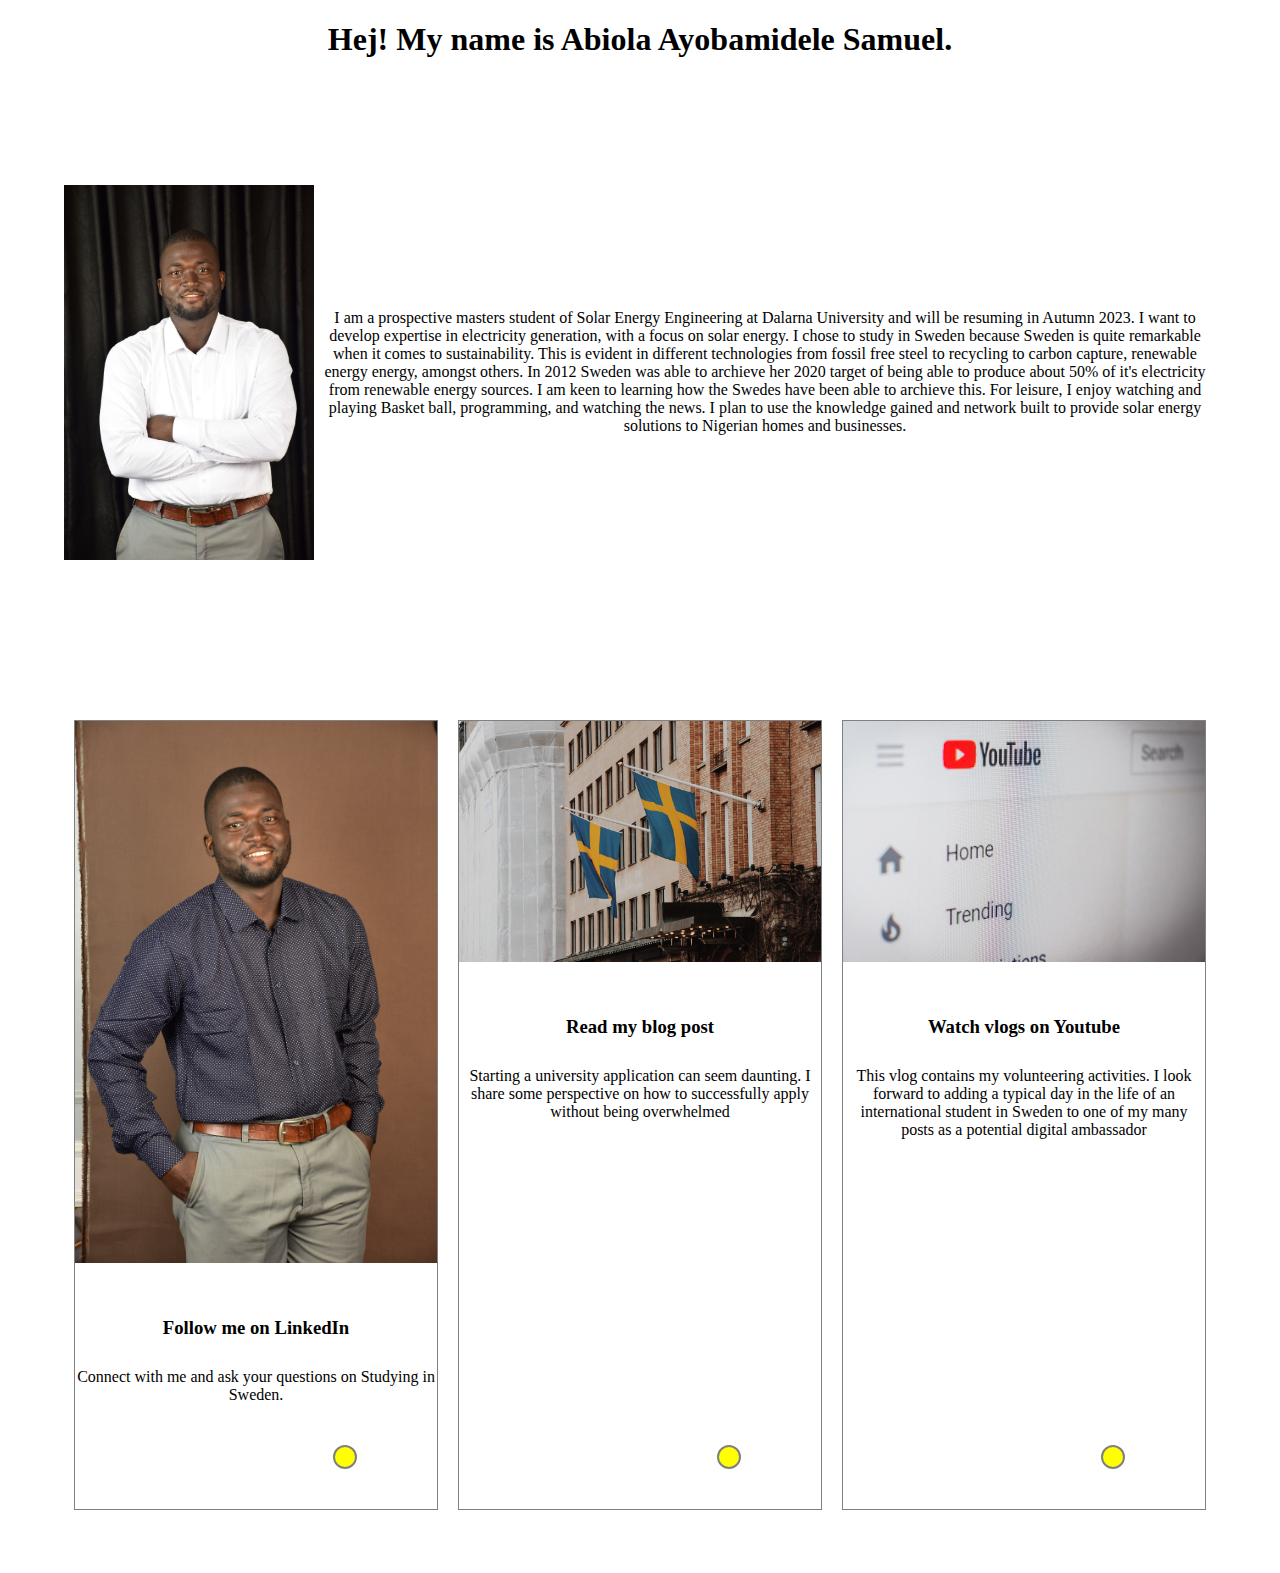
==== index.html @ f82573fe "Add files" ====
<!DOCTYPE html>
<html lang="en">
<head>
    <meta charset="UTF-8">
    <meta name="viewport" content="width=device-width, initial-scale=1.0">
    <link rel="stylesheet" href="style.css">
    <link rel="stylesheet" href="https://cdnjs.cloudflare.com/ajax/libs/font-awesome/6.4.2/css/all.min.css" integrity="sha512-z3gLpd7yknf1YoNbCzqRKc4qyor8gaKU1qmn+CShxbuBusANI9QpRohGBreCFkKxLhei6S9CQXFEbbKuqLg0DA==" crossorigin="anonymous" referrerpolicy="no-referrer" />
    <title>Blog</title>
</head>
<body>
    <h1>Hej! My name is Abiola Ayobamidele Samuel.</h1>
    <div class="bio-container">
       
        <div class="bio">
            <img src="img.jpeg" alt="Picture of Abiola Ayobamidele">
            <p>I am a prospective masters student of Solar Energy Engineering at Dalarna University and will be resuming in Autumn 2023. I want to develop expertise in electricity generation, with a focus on solar energy.
            I chose to study in Sweden because Sweden is quite remarkable when it comes to sustainability. This is evident in different technologies from fossil free steel to recycling to carbon capture, renewable energy energy, amongst others. In 2012 Sweden was able to archieve her 2020 target of being able to produce about 50% of it's electricity from renewable energy sources. I am keen to learning how the Swedes have been able to archieve this.
            For leisure, I enjoy watching and playing Basket ball, programming, and watching the news.
            I plan to use the knowledge gained and network built to provide solar energy solutions to Nigerian homes and businesses.
            </p>

        </div>
        
    </div>
    <div class="container">
        <div class="main">


            <div class="panel">
                <div class="image">
    
                <img src="image.jpg" alt="Picture of Abiola Ayobamidele">
                </div>
            
                <div class="content">
    
                <h3>Follow me on LinkedIn</h3>
                <p>Connect with me and ask your questions on Studying in Sweden.</p>
                <i class="fa-solid fa-arrow-right circle"></i>
    
                </div>
    
            </div>
            <div class="panel">
                <div class="image">
                    <img src="study in Sweden 2.jpg" alt="Image containing two flags of Sweden">
                </div>
                <div class="content">
                    <h3>Read my blog post</h3>
                <p>Starting a university application can seem daunting. I share some perspective on how to successfully apply without being overwhelmed</p>
                
                
                </div>
                
                <a href="article.html" title="A-Z of Submitting a successfully application in Swedish Universities"><i class="fa-solid fa-arrow-right circle"></i></a>
                
            </div>
            <div class="panel">
                <div class="image">
                    <img src="youtube.jpg" alt="Image of Youtube page">
                </div>
                <div class="content">
                    <h3>Watch vlogs on Youtube</h3>
                <p>This vlog contains my volunteering activities. I look forward to adding a typical day in the life of an international student in Sweden to one of my many posts as a potential digital ambassador
                </p>
                <a href="https://www.youtube.com/channel/UCTjjCm-isBesX4WohfSpidw" title="My YouTube Channel"><i class="fa-solid fa-arrow-right circle"></i></a>
                
                </div>
                
            </div>
        

        </div>
        
        
    </div>
  
    

    <script src="script.js"></script>
</body>
</html>
---- style.css ----
/*for mobile*/
@media screen and (max-width: 599px) {


*{
    box-sizing: border-box;
}

body{
    
   
   
    
}
h1{
    text-align: center;
}

.bio-container{
 

    display:block
   
}


.bio p{
    display: block;
    margin-left: auto;
    margin-right: auto;
    width: 90%;

   
}
.bio img, .main{
    display: block;
    margin-left: auto;
    margin-right: auto;
    width: 90%;
    
   
}

.main{
    margin-bottom: 100px;
}







.panel{
    width: 80vw;
    margin: 10px;
    border: 1px solid gray;
    position: relative;
    margin-bottom: 25px;
    margin-top: 25px;
}

.content{

   text-align: center;
   
}
.content h3{
    margin-top: 40px;
    padding: 10px;
}
.panel i{
    position: absolute;
    right: 80px;
    bottom: 40px;
    background-color: yellow;
}

.circle{
    border-radius: 50%;
    border: 2px solid gray;
    display: flex;
    justify-content: center;
    align-items: center;
    padding: 10px;
}

.image img{
    max-width: 100%;
    width: 100%;
    height: auto;
    
  
}
}

@media screen and (min-width:600px) and (max-width: 1023px){

body{
    
}

*{
    box-sizing: border-box;
}


h1{
    text-align: center;
}

.bio-container{
 

    display:flex;
    justify-content: center;
    align-items: center;
    height: 65vh;
}

.bio{
    width: 90vw;
    display: flex;
    justify-content: center;
    align-items: center;
}

.bio p{
    text-align: center;
    padding: 10px;
}
.bio img{
    
    width:250px;
}

.container{
    margin: 0;
    display: flex;
    justify-content: center;
    align-items: center;
    height: 100vh;
   
}

.main{
    display: flex;
    width: 90vw;
    height: 90vh;
}

.panel{
    width: 80vw;
    margin: 10px;
    border: 1px solid gray;
    position: relative;
}

.content{

   text-align: center;
   
}
.content h3{
    margin-top: 40px;
    padding: 10px;
}
.panel i{
    position: absolute;
    right: 80px;
    bottom: 40px;
    background-color: yellow;
}

.circle{
    border-radius: 50%;
    border: 2px solid gray;
    display: flex;
    justify-content: center;
    align-items: center;
    padding: 10px;
}

.image img{
    max-width: 100%;
    width: 100%;
    height: auto;
    
  
}

} 

@media screen and (min-width:1024px) {


*{
    box-sizing: border-box;
}

body{
    
   
   
    
}
h1{
    text-align: center;
}

.bio-container{
 

    display:flex;
    justify-content: center;
    align-items: center;
    height: 65vh;
}

.bio{
    width: 90vw;
    display: flex;
    justify-content: center;
    align-items: center;
}

.bio p{
    text-align: center;
    padding: 10px;
}
.bio img{
    
    width:250px;
}

.container{
    margin: 0;
    display: flex;
    justify-content: center;
    align-items: center;
    height: 100vh;
   
}

.main{
    display: flex;
    width: 90vw;
    height: 90vh;
}

.panel{
    width: 80vw;
    margin: 10px;
    border: 1px solid gray;
    position: relative;
}

.content{

   text-align: center;
   
}
.content h3{
    margin-top: 40px;
    padding: 10px;
}
.panel i{
    position: absolute;
    right: 80px;
    bottom: 40px;
    background-color: yellow;
}

.circle{
    border-radius: 50%;
    border: 2px solid gray;
    display: flex;
    justify-content: center;
    align-items: center;
    padding: 10px;
}

.image img{
    max-width: 100%;
    width: 100%;
    height: auto;
    
  
}

    
}
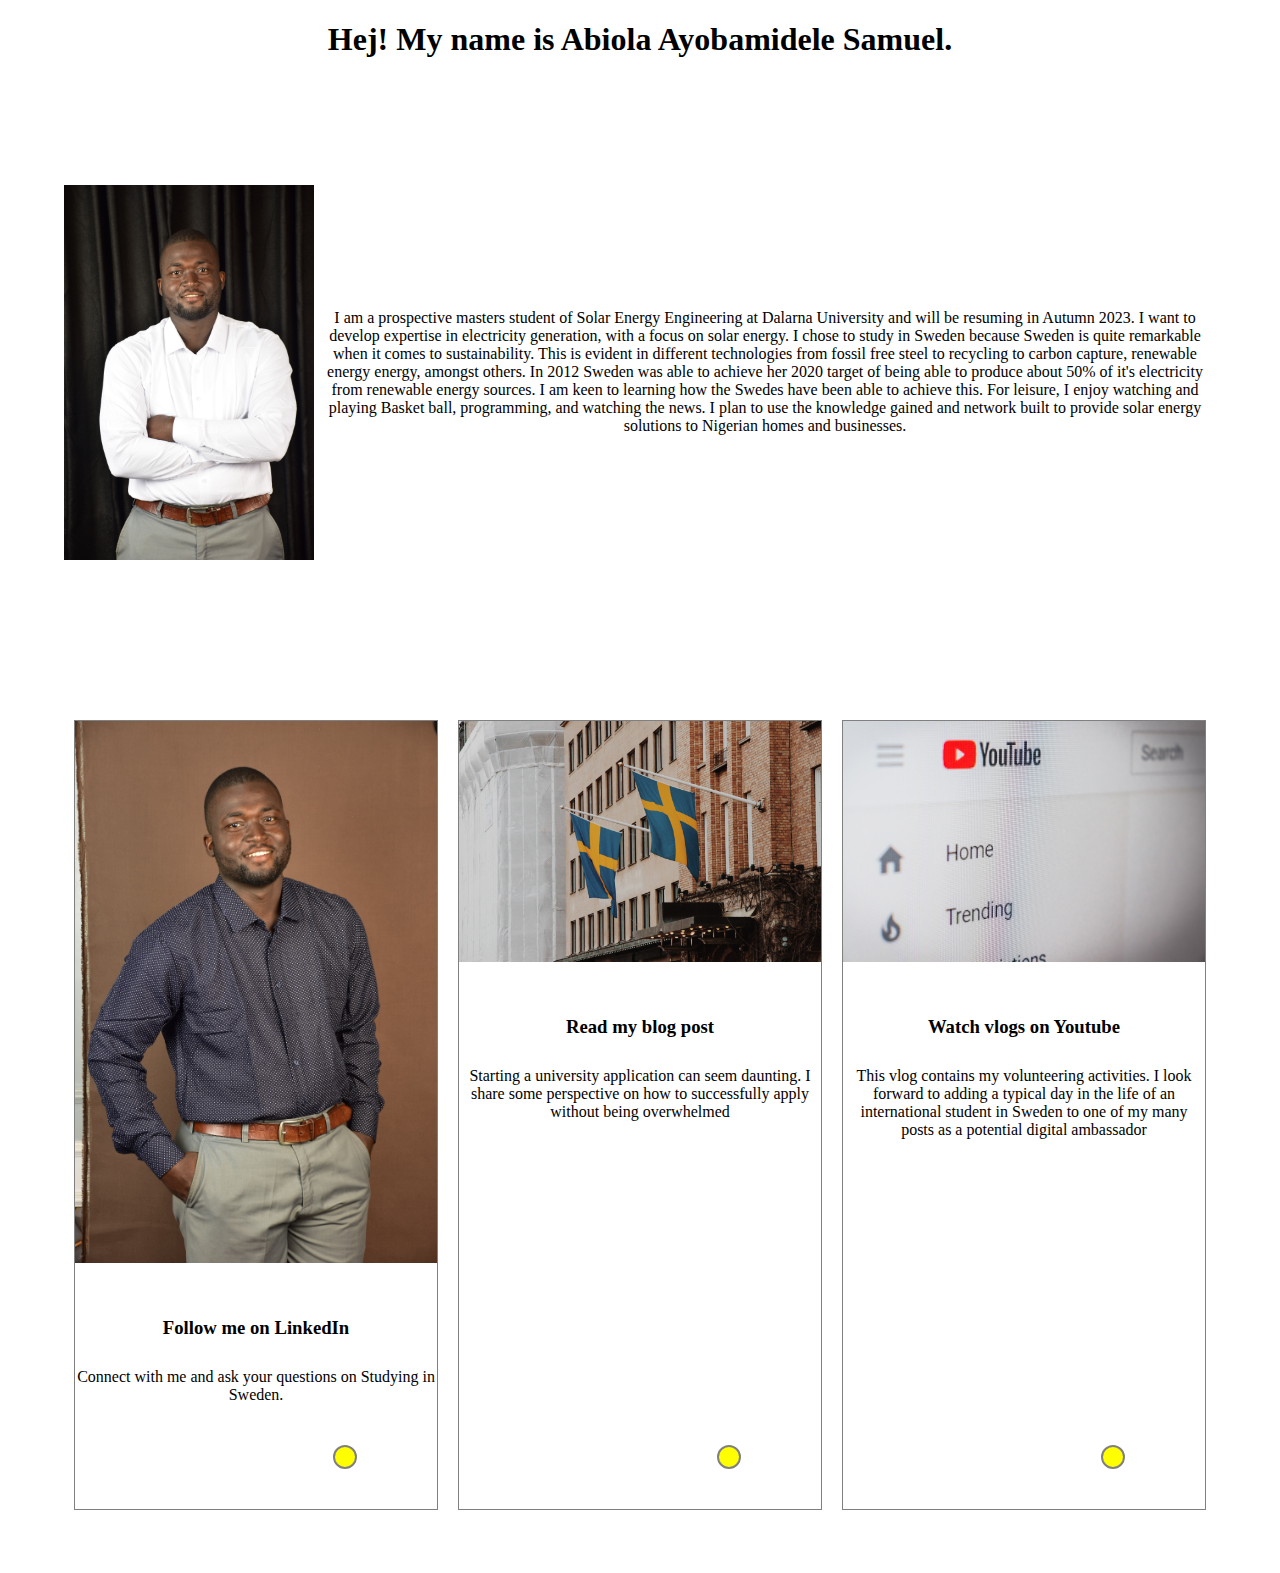
==== commit af6cd1c0: "add file" ====
--- a/index.html
+++ b/index.html
@@ -14,7 +14,7 @@
         <div class="bio">
             <img src="img.jpeg" alt="Picture of Abiola Ayobamidele">
             <p>I am a prospective masters student of Solar Energy Engineering at Dalarna University and will be resuming in Autumn 2023. I want to develop expertise in electricity generation, with a focus on solar energy.
-            I chose to study in Sweden because Sweden is quite remarkable when it comes to sustainability. This is evident in different technologies from fossil free steel to recycling to carbon capture, renewable energy energy, amongst others. In 2012 Sweden was able to archieve her 2020 target of being able to produce about 50% of it's electricity from renewable energy sources. I am keen to learning how the Swedes have been able to archieve this.
+            I chose to study in Sweden because Sweden is quite remarkable when it comes to sustainability. This is evident in different technologies from fossil free steel to recycling to carbon capture, renewable energy energy, amongst others. In 2012 Sweden was able to achieve her 2020 target of being able to produce about 50% of it's electricity from renewable energy sources. I am keen to learning how the Swedes have been able to achieve this.
             For leisure, I enjoy watching and playing Basket ball, programming, and watching the news.
             I plan to use the knowledge gained and network built to provide solar energy solutions to Nigerian homes and businesses.
             </p>
--- a/style.css
+++ b/style.css
@@ -52,6 +52,7 @@
 
 
 .panel{
+    height: auto;
     width: 80vw;
     margin: 10px;
     border: 1px solid gray;
@@ -72,7 +73,7 @@
 .panel i{
     position: absolute;
     right: 80px;
-    bottom: 40px;
+    bottom: 5px;
     background-color: yellow;
 }
 
@@ -82,7 +83,8 @@
     display: flex;
     justify-content: center;
     align-items: center;
-    padding: 10px;
+
+    padding: 5px;
 }
 
 .image img{
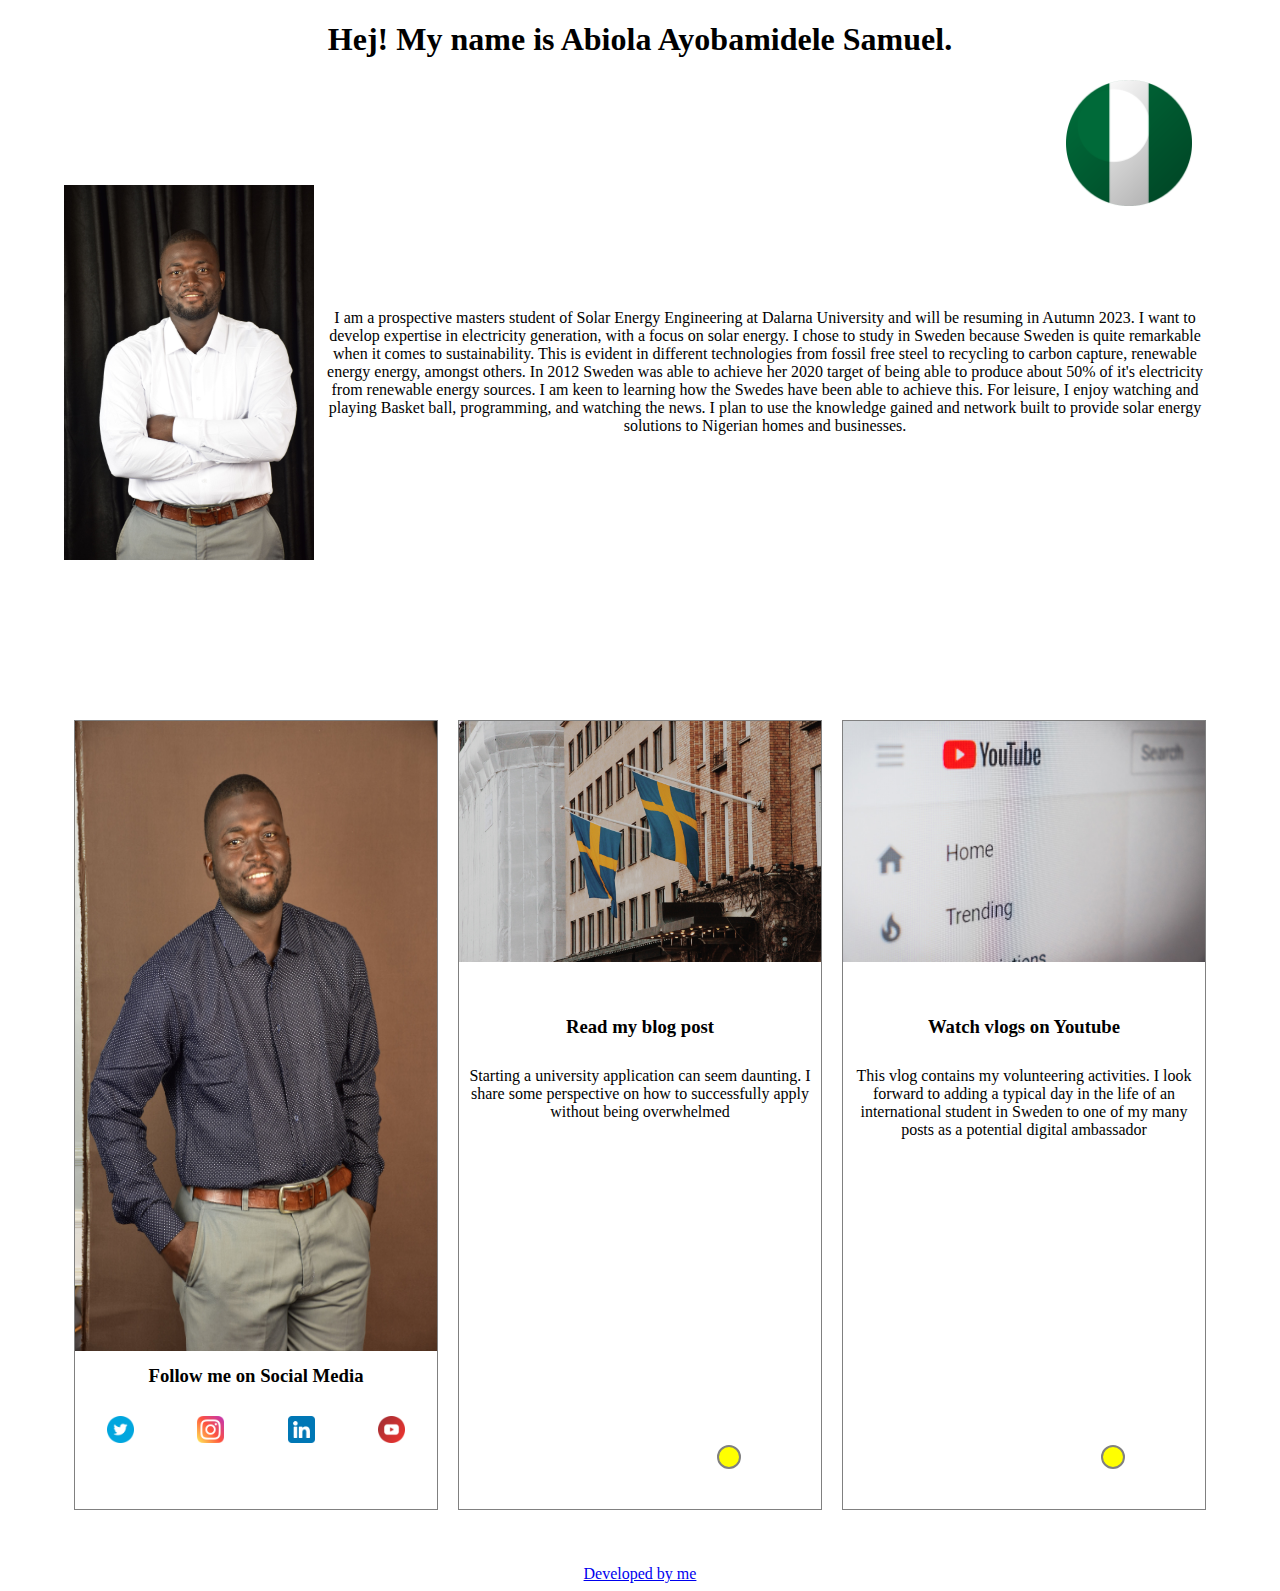
==== commit 5a49526f: "add files" ====
--- a/index.html
+++ b/index.html
@@ -9,6 +9,7 @@
 </head>
 <body>
     <h1>Hej! My name is Abiola Ayobamidele Samuel.</h1>
+    <div class="flag"><img src="nigeria_9993892.png" alt="flag of Nigeria"></div>
     <div class="bio-container">
        
         <div class="bio">
@@ -24,20 +25,25 @@
     </div>
     <div class="container">
         <div class="main">
+          
 
 
             <div class="panel">
                 <div class="image">
-    
-                <img src="image.jpg" alt="Picture of Abiola Ayobamidele">
+                <img src="image.jpg" alt="Picture of Abiola Ayobamidele" class="self">
                 </div>
             
                 <div class="content">
     
-                <h3>Follow me on LinkedIn</h3>
-                <p>Connect with me and ask your questions on Studying in Sweden.</p>
-                <i class="fa-solid fa-arrow-right circle"></i>
-    
+                <h3 style="margin-top: 0px;">Follow me on Social Media</h3>
+                <div class="social">
+                    <a href="https://twitter.com/dominion_30" class="twitter"><img src="images/twitter_4494477.png" alt="link to twitter handle"></a>
+                    <a href="https://www.instagram.com/dominion_30/" class="instagram"><img src="images/instagram_2111463.png" alt="link to instagram handle"></a>
+                    <a href="https://www.linkedin.com/in/ayobamidele-abiola-509a92207/" class="linkedin"><img src="images/linkedin_3536505.png" alt="link to linkedin handle"></a>
+                    <a href="https://www.youtube.com/channel/UCTjjCm-isBesX4WohfSpidw" class="youtube"><img src="images/youtube_4401464.png" alt="link to Youtube Channel"></a>
+                </div>
+               
+            
                 </div>
     
             </div>
@@ -74,6 +80,11 @@
         
         
     </div>
+
+    <footer>
+        <a href="https://github.com/dominion-30">Developed by me</a>
+
+    </footer>
   
     
 
--- a/style.css
+++ b/style.css
@@ -7,6 +7,8 @@
 }
 
 body{
+/* position: relative;
+   */
     
    
    
@@ -52,16 +54,18 @@
 
 
 .panel{
-    height: auto;
+
     width: 80vw;
     margin: 10px;
     border: 1px solid gray;
     position: relative;
     margin-bottom: 25px;
     margin-top: 25px;
+    
 }
 
 .content{
+
 
    text-align: center;
    
@@ -69,6 +73,9 @@
 .content h3{
     margin-top: 40px;
     padding: 10px;
+}
+.content p{
+    margin-bottom: 40px;
 }
 .panel i{
     position: absolute;
@@ -94,11 +101,51 @@
     
   
 }
+
+.social{
+    display: flex;
+    justify-content: center;
+    align-items: center;
+  
+
+}
+
+.social img{
+    
+    width: 30%;
+
+}
+
+/* .flag img{
+    position: absolute;
+    width: 10%;
+    top: 25px;
+    right: 20px;
+} */
+
+.flag{
+    display: flex;
+    justify-content: center;
+    align-items: center;
+    
+    
+}
+
+.flag img{
+    width: 25%;
+    padding: 20px;
+}
+footer{
+    text-align: center;
+}
+
 }
 
 @media screen and (min-width:600px) and (max-width: 1023px){
 
 body{
+
+    position: relative;
     
 }
 
@@ -191,6 +238,41 @@
   
 }
 
+.social{
+    display: flex;
+    justify-content: center;
+    align-items: center;
+  
+
+}
+
+.social img{
+    
+    width: 30%;
+}
+.instagram{
+    margin-top: 20px;
+    
+}
+.linkedin{
+    margin-top: 40px;
+}
+
+.youtube{
+    margin-top: 60px;
+}
+
+.flag img{
+    position: absolute;
+    width: 8%;
+    right: 80px;
+    top: 50px;
+}
+
+footer{
+    text-align: center;
+}
+
 } 
 
 @media screen and (min-width:1024px) {
@@ -200,7 +282,10 @@
     box-sizing: border-box;
 }
 
+
+
 body{
+    position: relative;
     
    
    
@@ -255,6 +340,7 @@
     margin: 10px;
     border: 1px solid gray;
     position: relative;
+    
 }
 
 .content{
@@ -283,14 +369,43 @@
 }
 
 .image img{
-    max-width: 100%;
+    
     width: 100%;
     height: auto;
     
   
 }
 
-    
-}
-
-
+.image .self{
+ height:70vh;
+}
+
+.social{
+    display: flex;
+    justify-content: center;
+    align-items: center;
+  
+
+}
+
+.social img{
+    
+    width: 30%;
+}
+
+.flag img{
+    position: absolute;
+    width: 10%;
+    right: 80px;
+}
+
+footer{
+    text-align: center;
+}
+
+
+
+    
+}
+
+
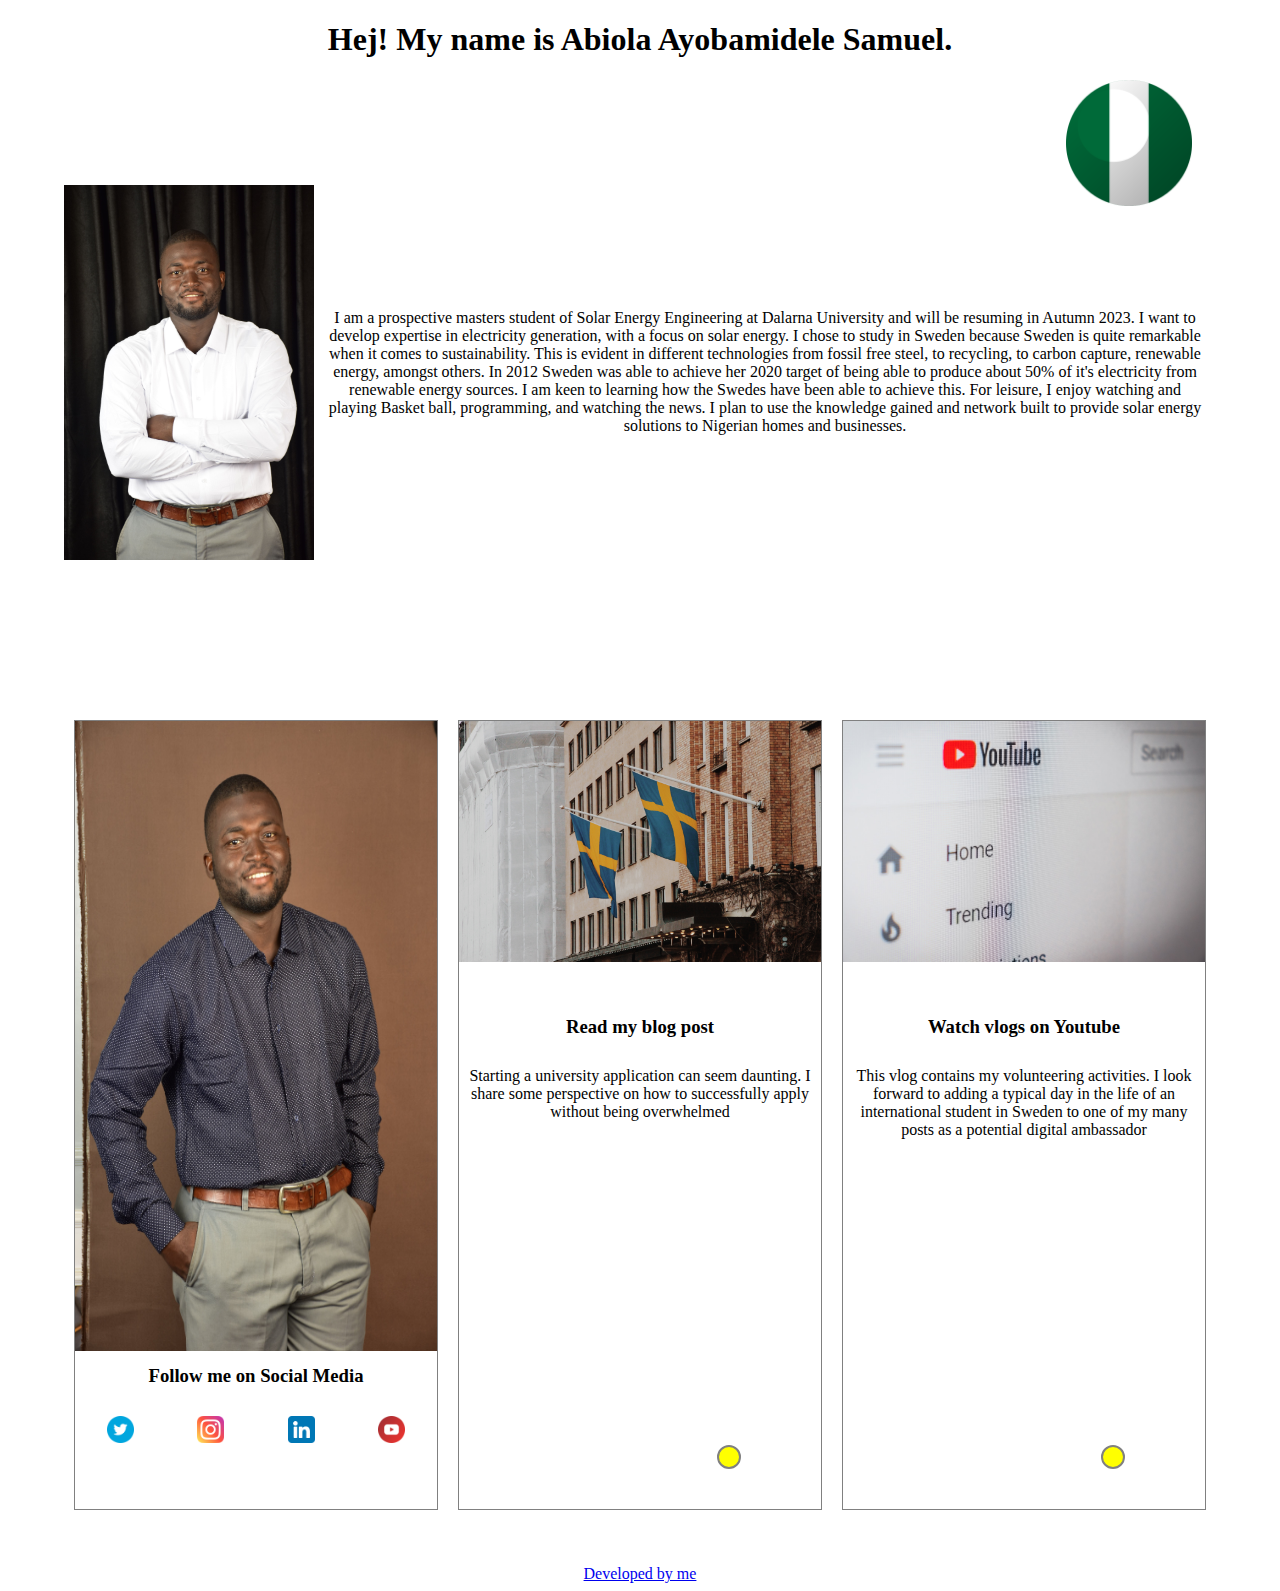
==== commit ff7345da: "add file" ====
--- a/index.html
+++ b/index.html
@@ -15,7 +15,7 @@
         <div class="bio">
             <img src="img.jpeg" alt="Picture of Abiola Ayobamidele">
             <p>I am a prospective masters student of Solar Energy Engineering at Dalarna University and will be resuming in Autumn 2023. I want to develop expertise in electricity generation, with a focus on solar energy.
-            I chose to study in Sweden because Sweden is quite remarkable when it comes to sustainability. This is evident in different technologies from fossil free steel to recycling to carbon capture, renewable energy energy, amongst others. In 2012 Sweden was able to achieve her 2020 target of being able to produce about 50% of it's electricity from renewable energy sources. I am keen to learning how the Swedes have been able to achieve this.
+            I chose to study in Sweden because Sweden is quite remarkable when it comes to sustainability. This is evident in different technologies from fossil free steel, to recycling, to carbon capture, renewable energy, amongst others. In 2012 Sweden was able to achieve her 2020 target of being able to produce about 50% of it's electricity from renewable energy sources. I am keen to learning how the Swedes have been able to achieve this.
             For leisure, I enjoy watching and playing Basket ball, programming, and watching the news.
             I plan to use the knowledge gained and network built to provide solar energy solutions to Nigerian homes and businesses.
             </p>
